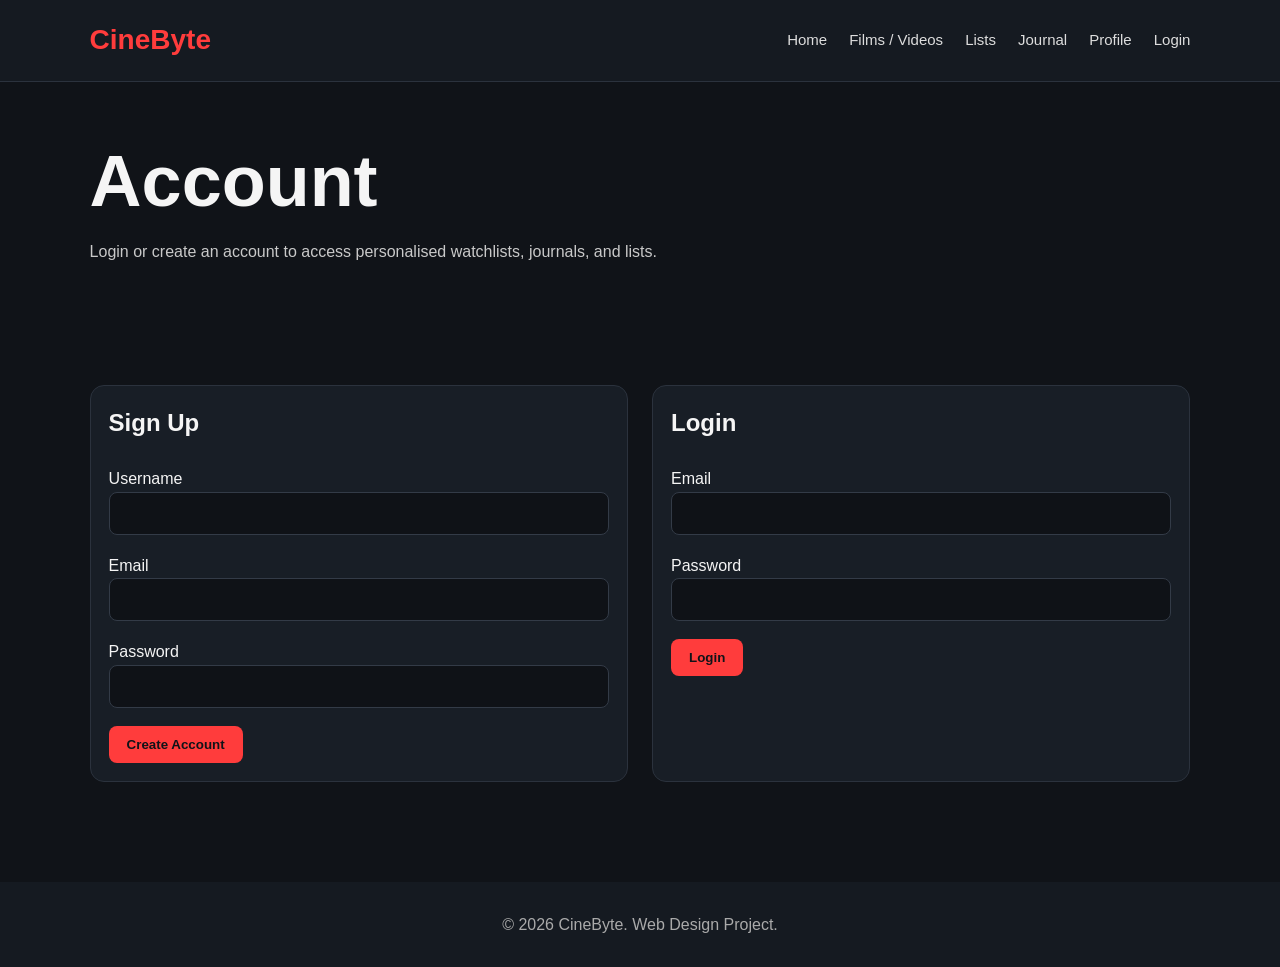
==== auth.html @ 82fe27ac "initial commit" ====
<!DOCTYPE html>
<html lang="en">
<head>
  <meta charset="UTF-8" />
  <meta name="viewport" content="width=device-width, initial-scale=1.0" />
  <title>CineByte | Login</title>
  <link rel="stylesheet" href="style.css" />
</head>

<body>
  <header class="site-header">
    <a href="index.html" class="logo">CineByte</a>
    <button class="menu-toggle" onclick="toggleMenu()">☰</button>

    <nav id="mainNav">
      <a href="index.html">Home</a>
      <a href="films.html">Films / Videos</a>
      <a href="lists.html">Lists</a>
      <a href="journal.html">Journal</a>
      <a href="profile.html">Profile</a>
      <a href="auth.html" id="authNav">Login</a>
    </nav>
  </header>

  <main>
    <section class="page-header">
      <h1>Account</h1>
      <p>Login or create an account to access personalised watchlists, journals, and lists.</p>
    </section>

    <section class="content-section auth-layout">
      <form class="box" onsubmit="signup(event)">
        <h2>Sign Up</h2>

        <label>Username</label>
        <input type="text" id="signupUsername" required>

        <label>Email</label>
        <input type="email" id="signupEmail" required>

        <label>Password</label>
        <input type="password" id="signupPassword" required>

        <button class="btn" type="submit">Create Account</button>
      </form>

      <form class="box" onsubmit="login(event)">
        <h2>Login</h2>

        <label>Email</label>
        <input type="email" id="loginEmail" required>

        <label>Password</label>
        <input type="password" id="loginPassword" required>

        <button class="btn" type="submit">Login</button>
      </form>
    </section>
  </main>

  <footer>
    <p>&copy; 2026 CineByte. Web Design Project.</p>
  </footer>

  <script src="script.js"></script>
</body>
</html>
---- style.css ----
* {
  margin: 0;
  padding: 0;
  box-sizing: border-box;
  font-family: Arial, Helvetica, sans-serif;
}

body {
  background: #101318;
  color: #f5f5f5;
  line-height: 1.6;
}

a {
  color: inherit;
  text-decoration: none;
}

.site-header {
  position: sticky;
  top: 0;
  z-index: 1000;
  background: #151a21;
  padding: 18px 7%;
  display: flex;
  justify-content: space-between;
  align-items: center;
  border-bottom: 1px solid #2b323d;
}

.logo {
  font-size: 28px;
  font-weight: 800;
  color: #ff3c3c;
}

nav {
  display: flex;
  gap: 22px;
}

nav a {
  color: #ddd;
  font-size: 15px;
}

nav a:hover {
  color: #ff3c3c;
}

.menu-toggle {
  display: none;
  background: none;
  border: none;
  color: white;
  font-size: 26px;
  cursor: pointer;
}

.hero {
  min-height: 75vh;
  padding: 80px 7%;
  display: flex;
  align-items: center;
  background:
    linear-gradient(rgba(16, 19, 24, 0.75), rgba(16, 19, 24, 0.95)),
    url("https://image.tmdb.org/t/p/original/5YZbUmjbMa3ClvSW1Wj3D6XGolb.jpg") center/cover;
}

.hero-content {
  max-width: 750px;
}

.tagline {
  color: #ff3c3c;
  font-weight: bold;
  margin-bottom: 12px;
}

.hero h1,
.page-header h1 {
  font-size: clamp(38px, 6vw, 72px);
  line-height: 1.1;
  margin-bottom: 18px;
}

.hero p,
.page-header p {
  color: #c9c9c9;
  max-width: 750px;
}

.hero-actions {
  margin-top: 28px;
  display: flex;
  gap: 14px;
  flex-wrap: wrap;
}

.btn {
  display: inline-block;
  background: #ff3c3c;
  color: #101318;
  padding: 11px 18px;
  border-radius: 8px;
  border: none;
  cursor: pointer;
  font-weight: bold;
}

.btn:hover {
  background: #ffc84a;
}

.btn-secondary {
  background: transparent;
  color: #ff3c3c;
  border: 1px solid #ff3c3c;
}

.small-btn {
  padding: 8px 12px;
  font-size: 14px;
  margin-top: 10px;
}

.small-link {
  color: #ff3c3c;
  font-weight: bold;
}

.page-header,
.content-section {
  padding: 60px 7%;
}

.content-section h2 {
  margin-bottom: 24px;
}

.card-grid {
  display: grid;
  grid-template-columns: repeat(auto-fit, minmax(210px, 1fr));
  gap: 24px;
}

.movie-card,
.list-card,
.box,
.review-box {
  background: #181e26;
  border: 1px solid #2b323d;
  border-radius: 14px;
  padding: 18px;
}

.movie-card img {
  width: 100%;
  height: 310px;
  object-fit: cover;
  border-radius: 10px;
  margin-bottom: 14px;
}

.movie-card h3 {
  margin-bottom: 6px;
}

.movie-card p,
.list-card p {
  color: #bbb;
}

.search-box,
input,
textarea,
select {
  width: 100%;
  padding: 13px;
  margin-bottom: 18px;
  background: #0f1217;
  color: white;
  border: 1px solid #333b47;
  border-radius: 8px;
}

.list-grid {
  display: grid;
  grid-template-columns: repeat(auto-fit, minmax(230px, 1fr));
  gap: 22px;
  margin-bottom: 30px;
}

.detail-layout {
  padding: 60px 7%;
  display: grid;
  grid-template-columns: 320px 1fr;
  gap: 40px;
  align-items: start;
}

.detail-poster {
  width: 100%;
  border-radius: 14px;
}

.detail-info p {
  color: #c9c9c9;
  margin-bottom: 16px;
}

.video-box {
  position: relative;
  width: 100%;
  padding-top: 56.25%;
  margin: 24px 0;
}

.video-box iframe {
  position: absolute;
  inset: 0;
  width: 100%;
  height: 100%;
  border: none;
  border-radius: 14px;
}

.journal-layout,
.profile-layout {
  display: grid;
  grid-template-columns: 1fr 1fr;
  gap: 24px;
}

.profile-layout {
  grid-template-columns: 260px 1fr;
}

.profile-sidebar {
  background: #181e26;
  padding: 20px;
  border-radius: 14px;
  border: 1px solid #2b323d;
  height: fit-content;
}

.profile-sidebar a {
  display: block;
  padding: 10px 0;
  color: #ddd;
  border-bottom: 1px solid #2b323d;
}

.profile-sidebar a:hover {
  color: #ff3c3c;
}

.profile-content {
  display: grid;
  gap: 20px;
}

footer {
  text-align: center;
  padding: 30px;
  background: #151a21;
  color: #aaa;
  margin-top: 40px;
}

@media (max-width: 768px) {
  .site-header {
    padding: 16px 5%;
  }

  .menu-toggle {
    display: block;
  }

  nav {
    display: none;
    position: absolute;
    top: 68px;
    left: 0;
    width: 100%;
    background: #151a21;
    flex-direction: column;
    padding: 20px 7%;
    border-bottom: 1px solid #2b323d;
  }

  nav.show {
    display: flex;
  }

  .hero,
  .page-header,
  .content-section,
  .detail-layout {
    padding-left: 5%;
    padding-right: 5%;
  }

  .detail-layout,
  .journal-layout,
  .profile-layout {
    grid-template-columns: 1fr;
  }

  .movie-card img {
    height: 260px;
  }
}
.auth-layout {
  display: grid;
  grid-template-columns: 1fr 1fr;
  gap: 24px;
}

.user-status {
  color: #ffb000;
  font-weight: bold;
}

.logout-btn {
  background: transparent;
  border: 1px solid #ffb000;
  color: #ffb000;
  padding: 8px 12px;
  border-radius: 8px;
  cursor: pointer;
}

.protected-message {
  text-align: center;
  padding: 80px 7%;
}

@media (max-width: 768px) {
  .auth-layout {
    grid-template-columns: 1fr;
  }
}
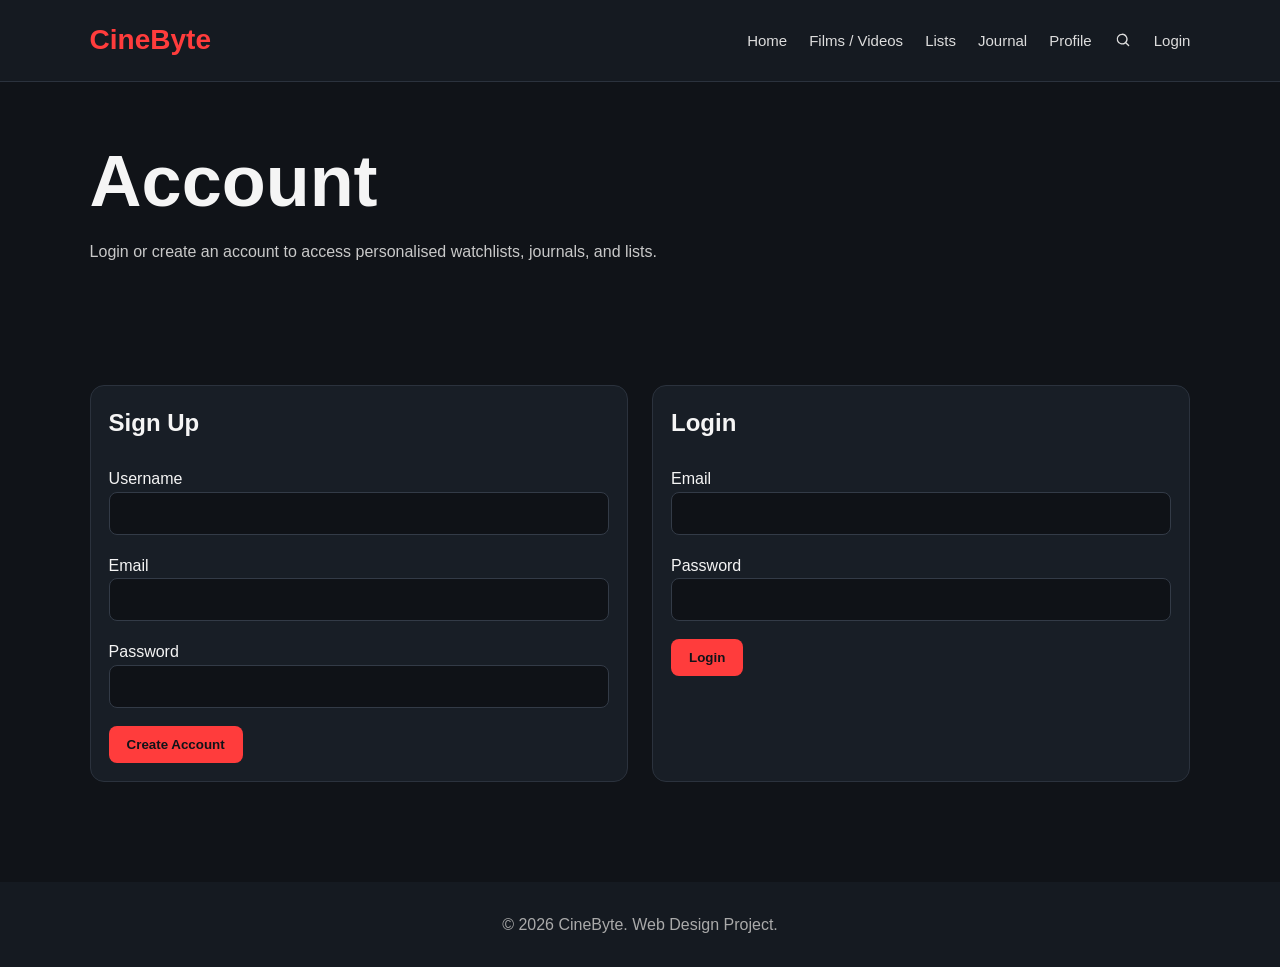
==== commit 6e37a014: "Add search feature, edit header and edit films.html" ====
--- a/auth.html
+++ b/auth.html
@@ -18,6 +18,32 @@
       <a href="lists.html">Lists</a>
       <a href="journal.html">Journal</a>
       <a href="profile.html">Profile</a>
+
+      <div class="header-search">
+      <button type="button" id="headerSearchToggle" class="header-search-btn" aria-label="Open search">
+        <svg
+          class="search-icon"
+          viewBox="0 0 24 24"
+          aria-hidden="true"
+        >
+          <path
+            d="M10.8 5.2a5.6 5.6 0 1 1 0 11.2a5.6 5.6 0 0 1 0-11.2Zm0-1.7a7.3 7.3 0 1 0 4.55 13.02l3.56 3.56a.9.9 0 0 0 1.27-1.27l-3.56-3.56A7.3 7.3 0 0 0 10.8 3.5Z"
+          />
+        </svg>
+      </button>
+
+      <div id="headerSearchBox" class="header-search-box">
+        <input
+          type="text"
+          id="headerSearchInput"
+          placeholder="Search films..."
+          autocomplete="off"
+        />
+
+        <div id="headerSearchResults" class="header-search-results"></div>
+      </div>
+    </div>
+    
       <a href="auth.html" id="authNav">Login</a>
     </nav>
   </header>
--- a/style.css
+++ b/style.css
@@ -340,4 +340,275 @@
   .auth-layout {
     grid-template-columns: 1fr;
   }
+}
+
+/* =====================
+   JOURNAL
+===================== */
+
+.journal-poster {
+  width: 100px;
+  height: 150px;
+  object-fit: cover;
+  border-radius: 8px;
+  margin-bottom: 10px;
+}
+/* Light mode */
+body.light-mode { background: #f4f4f4; color: #111; }
+body.light-mode .site-header, body.light-mode footer { background: #fff; border-color: #ddd; }
+body.light-mode .movie-card, body.light-mode .list-card,
+body.light-mode .box, body.light-mode .review-box { background: #fff; border-color: #ddd; }
+body.light-mode nav a, body.light-mode .profile-sidebar a { color: #333; }
+body.light-mode input, body.light-mode textarea, body.light-mode select { background: #f9f9f9; color: #111; border-color: #ccc; }
+
+/* =====================
+   HEADER SEARCH
+===================== */
+
+/* =====================
+   MINIMAL HEADER SEARCH
+===================== */
+
+.header-search {
+  position: relative;
+  display: flex;
+  align-items: center;
+}
+
+.header-search-btn {
+  width: auto;
+  height: auto;
+  padding: 0;
+  margin: 0;
+  background: transparent;
+  border: none;
+  color: #ddd;
+  cursor: pointer;
+  display: flex;
+  align-items: center;
+  justify-content: center;
+}
+
+.header-search-btn:hover {
+  color: #ff3c3c;
+}
+
+.search-icon {
+  width: 18px;
+  height: 18px;
+  display: block;
+  fill: currentColor;
+}
+
+.header-search-box {
+  position: absolute;
+  top: 34px;
+  right: 0;
+  width: 310px;
+  background: #181e26;
+  border: 1px solid #2b323d;
+  border-radius: 12px;
+  padding: 10px;
+  display: none;
+  box-shadow: 0 16px 40px rgba(0, 0, 0, 0.35);
+}
+
+.header-search-box.show {
+  display: block;
+}
+
+.header-search-box input {
+  margin-bottom: 8px;
+}
+
+.header-search-results {
+  max-height: 340px;
+  overflow-y: auto;
+}
+
+.header-result-item {
+  display: flex;
+  gap: 10px;
+  padding: 9px;
+  border-radius: 8px;
+}
+
+.header-result-item:hover {
+  background: #222a35;
+}
+
+.header-result-item img {
+  width: 42px;
+  height: 62px;
+  object-fit: cover;
+  border-radius: 6px;
+}
+
+.header-result-info h4 {
+  font-size: 14px;
+  margin-bottom: 2px;
+}
+
+.header-result-info p {
+  color: #aaa;
+  font-size: 12px;
+}
+
+.header-search-empty {
+  color: #aaa;
+  font-size: 13px;
+  padding: 8px;
+}
+
+nav {
+  display: flex;
+  align-items: center;
+  gap: 22px;
+}
+
+nav a,
+.header-search-btn {
+  font-size: 15px;
+  line-height: 1;
+}
+
+/* =====================
+   FILMS PAGE
+===================== */
+
+.films-page-header {
+  border-bottom: 1px solid #2b323d;
+}
+
+.film-browser-section {
+  padding-top: 35px;
+}
+
+.film-browser-top {
+  display: flex;
+  justify-content: space-between;
+  align-items: end;
+  gap: 24px;
+  margin-bottom: 24px;
+}
+
+.film-main-search {
+  display: flex;
+  gap: 10px;
+  width: min(520px, 100%);
+}
+
+.film-main-search input {
+  margin-bottom: 0;
+}
+
+.film-main-search .btn {
+  min-width: 100px;
+}
+
+.film-toolbar {
+  background: #181e26;
+  border: 1px solid #2b323d;
+  border-radius: 14px;
+  padding: 16px;
+  margin-bottom: 28px;
+  display: grid;
+  grid-template-columns: 1fr 1fr 1fr auto;
+  gap: 14px;
+  align-items: end;
+}
+
+.filter-group label {
+  display: block;
+  color: #aaa;
+  font-size: 13px;
+  margin-bottom: 6px;
+}
+
+.filter-group input,
+.filter-group select {
+  margin-bottom: 0;
+}
+
+.poster-grid {
+  display: grid;
+  grid-template-columns: repeat(auto-fill, minmax(155px, 1fr));
+  gap: 22px;
+}
+
+.poster-card {
+  background: transparent;
+}
+
+.poster-card a {
+  display: block;
+}
+
+.poster-card img {
+  width: 100%;
+  aspect-ratio: 2 / 3;
+  object-fit: cover;
+  border-radius: 9px;
+  border: 1px solid #2b323d;
+  transition: transform 0.2s ease, border-color 0.2s ease;
+}
+
+.poster-card img:hover {
+  transform: translateY(-4px);
+  border-color: #ff3c3c;
+}
+
+.poster-card h3 {
+  font-size: 15px;
+  margin-top: 9px;
+  line-height: 1.25;
+}
+
+.poster-card p {
+  color: #aaa;
+  font-size: 13px;
+  margin-top: 2px;
+}
+
+.muted-text {
+  color: #bbb;
+  margin-bottom: 18px;
+}
+
+.load-more-wrap {
+  display: flex;
+  justify-content: center;
+  margin-top: 35px;
+}
+
+@media (max-width: 900px) {
+  .film-browser-top {
+    flex-direction: column;
+    align-items: stretch;
+  }
+
+  .film-main-search {
+    width: 100%;
+  }
+
+  .film-toolbar {
+    grid-template-columns: 1fr 1fr;
+  }
+}
+
+@media (max-width: 768px) {
+  .header-search {
+    width: 100%;
+    align-items: flex-start;
+  }
+
+  .header-search-btn {
+    padding: 10px 0;
+  }
+
+  .header-search-box {
+    position: static;
+    width: 100%;
+    margin-top: 8px;
+  }
 }
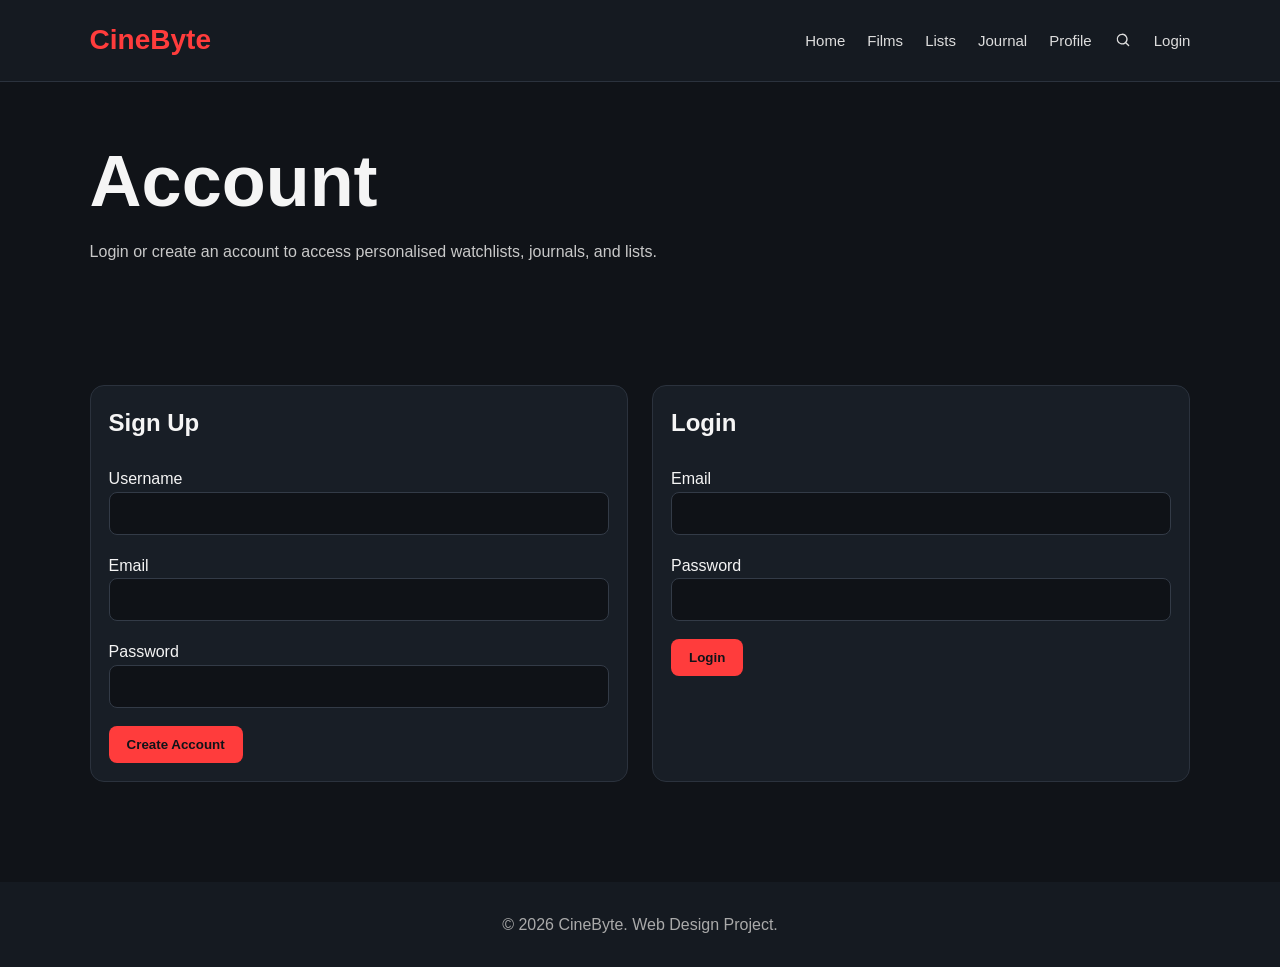
==== commit 585bf0ca: "Header edited" ====
--- a/auth.html
+++ b/auth.html
@@ -14,7 +14,7 @@
 
     <nav id="mainNav">
       <a href="index.html">Home</a>
-      <a href="films.html">Films / Videos</a>
+      <a href="films.html">Films</a>
       <a href="lists.html">Lists</a>
       <a href="journal.html">Journal</a>
       <a href="profile.html">Profile</a>
--- a/style.css
+++ b/style.css
@@ -611,4 +611,35 @@
     width: 100%;
     margin-top: 8px;
   }
+}
+
+/* =====================
+   FIX MOBILE HEADER SEARCH ALIGNMENT
+===================== */
+
+@media (max-width: 768px) {
+  nav .header-search {
+    width: 100%;
+    display: block;
+  }
+
+  nav .header-search-btn {
+    width: 100%;
+    padding: 0;
+    margin: 0;
+    height: auto;
+    justify-content: flex-start;
+    color: #ddd;
+  }
+
+  nav .search-icon {
+    width: 18px;
+    height: 18px;
+  }
+
+  nav .header-search-box {
+    position: static;
+    width: 100%;
+    margin-top: 12px;
+  }
 }
